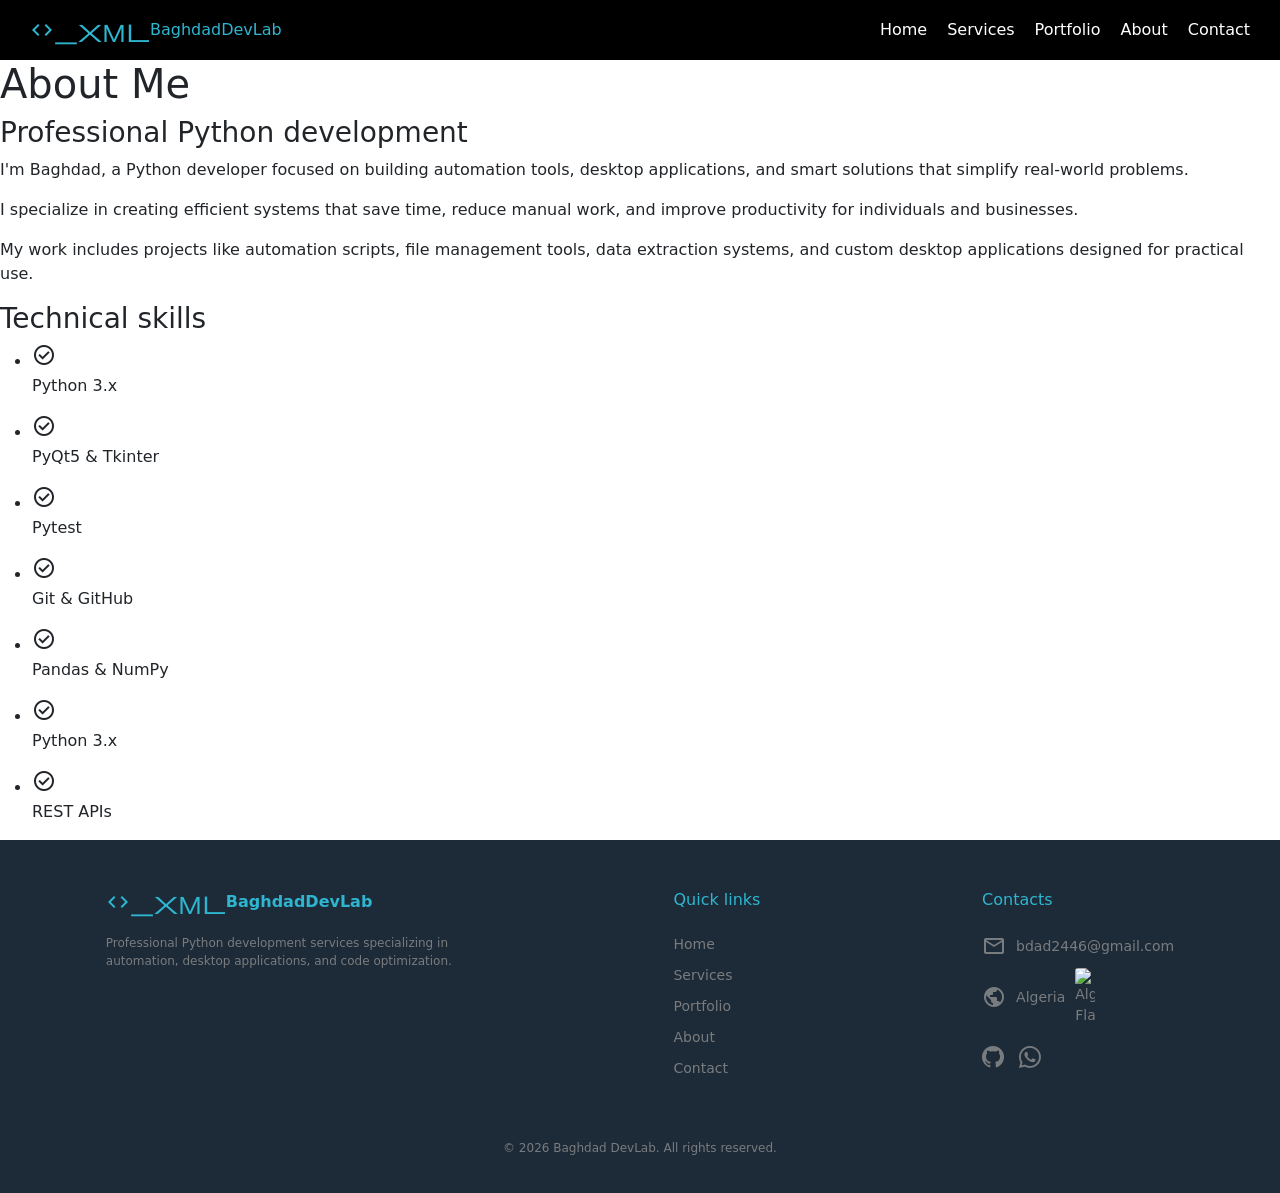
==== about.html @ 9942b9b2 "Add files via upload" ====
<!DOCTYPE html>
<html lang="en">

<head>
    <meta charset="UTF-8">
    <meta name="viewport" content="width=device-width, initial-scale=1.0">
    <title>About | BaghdadDevLab</title>

    <!-- Icons -->
    <link href="https://fonts.googleapis.com/css2?family=Material+Symbols+Outlined" rel="stylesheet">

    <!-- Bootstrap -->
    <link href="https://cdn.jsdelivr.net/npm/bootstrap@5.3.8/dist/css/bootstrap.min.css" rel="stylesheet">

    <link rel="stylesheet" href="css/about.css">
</head>

<body>
    <!-- Header -->
    <div id="header"></div>

    <!-- About Section -->
    <section class="about_section">
        <h1>About Me</h1>

        <div class="parent_div">

            <section class="left_section">
                <h3>Professional Python development</h3>
                <div class="intro">
                    <p>
                        I'm Baghdad, a Python developer focused on building automation tools,
                        desktop applications, and smart solutions that simplify real-world problems.
                    </p>

                    <p>
                        I specialize in creating efficient systems that save time, reduce manual work,
                        and improve productivity for individuals and businesses.

                    </p>

                    <p>
                        My work includes projects like automation scripts, file management tools,
                        data extraction systems, and custom desktop applications designed for practical use.
                    </p>
                </div>
            </section>

            <section class="right_section">

                <h3>Technical skills</h3>
                <div class="lists_div">
                    <ul class="l_ul">
                        <li><span class="material-symbols-outlined">check_circle</span>
                            <p>Python 3.x</p>
                        </li>
                        <li><span class="material-symbols-outlined">check_circle</span>
                            <p>PyQt5 & Tkinter</p>
                        </li>
                        <li><span class="material-symbols-outlined">check_circle</span>
                            <p>Pytest</p>
                        </li>
                        <li><span class="material-symbols-outlined">check_circle</span>
                            <p>Git & GitHub</p>
                        </li>
                    </ul>
                    <ul class=r_ul">
                        <li><span class="material-symbols-outlined">check_circle</span>
                            <p>Pandas & NumPy</p>
                        </li>
                        <li><span class="material-symbols-outlined">check_circle</span>
                            <p>Python 3.x</p>
                        </li>
                        <li><span class="material-symbols-outlined">check_circle</span>
                            <p>REST APIs</p>
                        </li>
                    </ul>
                </div>
            </section>

        </div>
    </section>
    <!-- Footer -->
    <div id="footer"></div>

    <!-- Load Header/Footer -->
    <script>
        fetch('header.html')
            .then(res => res.text())
            .then(data => document.getElementById('header').innerHTML = data);

        fetch('footer.html')
            .then(res => res.text())
            .then(data => document.getElementById('footer').innerHTML = data);
    </script>
</body>

</html>
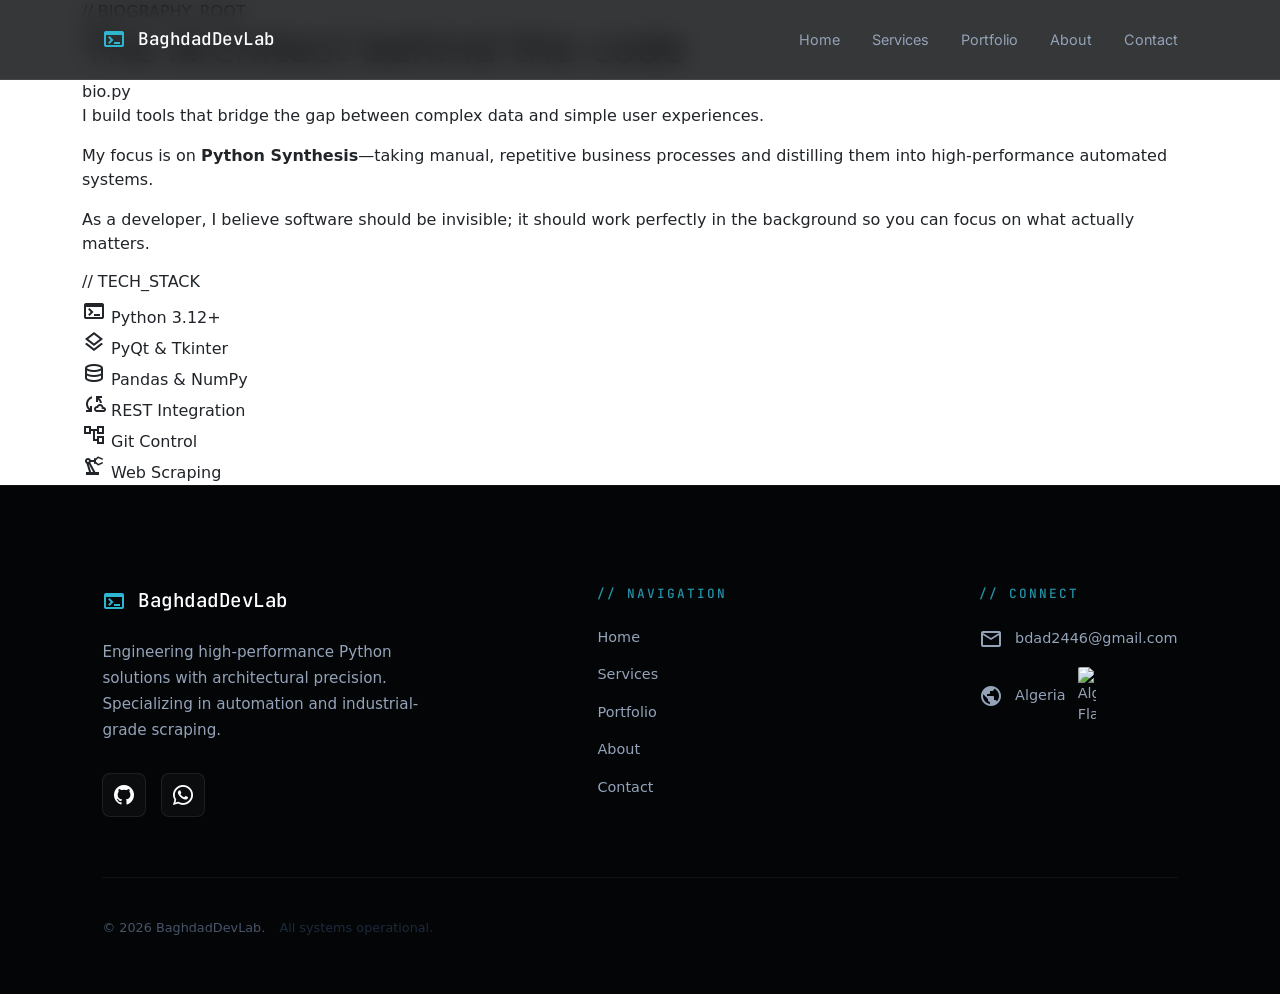
==== commit fc01320b: "Update about.html" ====
--- a/about.html
+++ b/about.html
@@ -4,95 +4,90 @@
 <head>
     <meta charset="UTF-8">
     <meta name="viewport" content="width=device-width, initial-scale=1.0">
-    <title>About | BaghdadDevLab</title>
+    <title>Engineer | BaghdadDevLab</title>
 
-    <!-- Icons -->
+    <link
+        href="https://fonts.googleapis.com/css2?family=Inter:wght@300;400;600;800&family=JetBrains+Mono:wght@500&display=swap"
+        rel="stylesheet">
     <link href="https://fonts.googleapis.com/css2?family=Material+Symbols+Outlined" rel="stylesheet">
-
-    <!-- Bootstrap -->
-    <link href="https://cdn.jsdelivr.net/npm/bootstrap@5.3.8/dist/css/bootstrap.min.css" rel="stylesheet">
-
+    <link href="https://cdn.jsdelivr.net/npm/bootstrap@5.3.3/dist/css/bootstrap.min.css" rel="stylesheet">
     <link rel="stylesheet" href="css/about.css">
 </head>
 
 <body>
-    <!-- Header -->
+
     <div id="header"></div>
 
-    <!-- About Section -->
-    <section class="about_section">
-        <h1>About Me</h1>
+    <main class="about_wrapper">
+        <div class="ambient-glow"></div>
 
-        <div class="parent_div">
+        <div class="container">
+            <header class="about_header">
+                <div class="badge_code">// BIOGRAPHY_ROOT</div>
+                <h1>The <span class="text_gradient">Architect</span> behind the code</h1>
+            </header>
 
-            <section class="left_section">
-                <h3>Professional Python development</h3>
-                <div class="intro">
-                    <p>
-                        I'm Baghdad, a Python developer focused on building automation tools,
-                        desktop applications, and smart solutions that simplify real-world problems.
-                    </p>
+            <div class="parent_grid">
+                <section class="bio_content">
+                    <div class="terminal_window">
+                        <div class="terminal_header">
+                            <span class="dot red"></span>
+                            <span class="dot yellow"></span>
+                            <span class="dot green"></span>
+                            <span class="terminal_title">bio.py</span>
+                        </div>
+                        <div class="terminal_body">
+                            <p class="highlight">I build tools that bridge the gap between complex data and simple user
+                                experiences.</p>
+                            <p>My focus is on <strong>Python Synthesis</strong>—taking manual, repetitive business
+                                processes and distilling them into high-performance automated systems.</p>
+                            <p>As a developer, I believe software should be invisible; it should work perfectly in the
+                                background so you can focus on what actually matters.</p>
+                        </div>
+                    </div>
+                </section>
 
-                    <p>
-                        I specialize in creating efficient systems that save time, reduce manual work,
-                        and improve productivity for individuals and businesses.
+                <section class="tech_specs">
+                    <div class="spec_card">
+                        <h6>// TECH_STACK</h6>
+                        <div class="skill_grid">
+                            <div class="skill_item">
+                                <span class="material-symbols-outlined">terminal</span>
+                                <span>Python 3.12+</span>
+                            </div>
+                            <div class="skill_item">
+                                <span class="material-symbols-outlined">layers</span>
+                                <span>PyQt & Tkinter</span>
+                            </div>
+                            <div class="skill_item">
+                                <span class="material-symbols-outlined">database</span>
+                                <span>Pandas & NumPy</span>
+                            </div>
+                            <div class="skill_item">
+                                <span class="material-symbols-outlined">cloud_sync</span>
+                                <span>REST Integration</span>
+                            </div>
+                            <div class="skill_item">
+                                <span class="material-symbols-outlined">account_tree</span>
+                                <span>Git Control</span>
+                            </div>
+                            <div class="skill_item">
+                                <span class="material-symbols-outlined">precision_manufacturing</span>
+                                <span>Web Scraping</span>
+                            </div>
+                        </div>
+                    </div>
+                </section>
+            </div>
+        </div>
+    </main>
 
-                    </p>
-
-                    <p>
-                        My work includes projects like automation scripts, file management tools,
-                        data extraction systems, and custom desktop applications designed for practical use.
-                    </p>
-                </div>
-            </section>
-
-            <section class="right_section">
-
-                <h3>Technical skills</h3>
-                <div class="lists_div">
-                    <ul class="l_ul">
-                        <li><span class="material-symbols-outlined">check_circle</span>
-                            <p>Python 3.x</p>
-                        </li>
-                        <li><span class="material-symbols-outlined">check_circle</span>
-                            <p>PyQt5 & Tkinter</p>
-                        </li>
-                        <li><span class="material-symbols-outlined">check_circle</span>
-                            <p>Pytest</p>
-                        </li>
-                        <li><span class="material-symbols-outlined">check_circle</span>
-                            <p>Git & GitHub</p>
-                        </li>
-                    </ul>
-                    <ul class=r_ul">
-                        <li><span class="material-symbols-outlined">check_circle</span>
-                            <p>Pandas & NumPy</p>
-                        </li>
-                        <li><span class="material-symbols-outlined">check_circle</span>
-                            <p>Python 3.x</p>
-                        </li>
-                        <li><span class="material-symbols-outlined">check_circle</span>
-                            <p>REST APIs</p>
-                        </li>
-                    </ul>
-                </div>
-            </section>
-
-        </div>
-    </section>
-    <!-- Footer -->
     <div id="footer"></div>
 
-    <!-- Load Header/Footer -->
     <script>
-        fetch('header.html')
-            .then(res => res.text())
-            .then(data => document.getElementById('header').innerHTML = data);
-
-        fetch('footer.html')
-            .then(res => res.text())
-            .then(data => document.getElementById('footer').innerHTML = data);
+        fetch('header.html').then(r => r.text()).then(d => document.getElementById('header').innerHTML = d);
+        fetch('footer.html').then(r => r.text()).then(d => document.getElementById('footer').innerHTML = d);
     </script>
 </body>
 
-</html>+</html>
--- a/css/about.css
+++ b/css/about.css
@@ -0,0 +1,132 @@
+/* ABOUT SECTION BASE */
+.about_section {
+    min-height: 100vh;
+    padding: 80px 5%; /* Increased padding for professional breathing room */
+    display: flex;
+    flex-direction: column;
+    justify-content: center;
+    align-items: center;
+    gap: 50px;
+    background: #070b13;
+    color: #94a3b8;
+}
+
+.about_section > h1 {
+    color: white;
+    font-weight: 800;
+    font-size: clamp(2rem, 5vw, 3rem);
+    text-align: center;
+}
+
+/* Parent container */
+.about_section .parent_div {
+    width: 100%;
+    max-width: 1200px;
+    display: flex;
+    justify-content: space-between;
+    align-items: flex-start; /* Align content to top */
+    gap: 40px;
+}
+
+/* Shared Section Styles (Left & Right) */
+.about_section .left_section,
+.about_section .right_section {
+    flex: 1; /* Distributes space equally without needing width: 50% */
+    display: flex;
+    flex-direction: column;
+    gap: 25px;
+}
+
+.about_section h3 {
+    color: white;
+    font-weight: 700;
+    font-size: 1.5rem;
+    position: relative;
+    padding-bottom: 10px;
+}
+
+/* Add a subtle accent line under headings */
+.about_section h3::after {
+    content: '';
+    position: absolute;
+    bottom: 0;
+    left: 0;
+    width: 50px;
+    height: 3px;
+    background: #2eb6d1;
+    border-radius: 2px;
+}
+
+/* Left Section Content */
+.about_section .left_section .intro p {
+    font-size: 1rem;
+    line-height: 1.8;
+    margin-bottom: 15px;
+}
+
+/* Right Section Content */
+.about_section .right_section .lists_div {
+    display: flex;
+    flex-wrap: wrap; /* Allows lists to stack on smaller tablets */
+    gap: 30px;
+}
+
+.about_section .right_section .lists_div ul {
+    padding: 0;
+    margin: 0;
+}
+
+.about_section .right_section .lists_div ul li {
+    list-style: none;
+    display: flex;
+    align-items: center;
+    margin-bottom: 12px;
+}
+
+.about_section .right_section .lists_div ul li .material-symbols-outlined {
+    color: #2eb6d1;
+    font-size: 22px;
+    margin-right: 12px;
+    background: rgba(46, 182, 209, 0.1);
+    padding: 5px;
+    border-radius: 50%;
+}
+
+.about_section .right_section .lists_div ul li p {
+    margin: 0;
+    font-size: 0.95rem;
+}
+
+/* MOBILE RESPONSIVE OVERRIDES */
+@media (max-width: 992px) {
+    .about_section .parent_div {
+        gap: 30px;
+    }
+}
+
+@media (max-width: 768px) {
+    .about_section {
+        padding: 60px 20px;
+        gap: 40px;
+    }
+
+    .about_section .parent_div {
+        flex-direction: column;
+        align-items: flex-start; /* Better for reading text */
+    }
+
+    .about_section .left_section,
+    .about_section .right_section {
+        width: 100%;
+    }
+
+    /* Center the main title on mobile */
+    .about_section h3::after {
+        left: 0; /* Keeps the accent line aligned with text */
+    }
+
+    .about_section .right_section .lists_div {
+        flex-direction: column;
+        gap: 10px;
+    }
+}
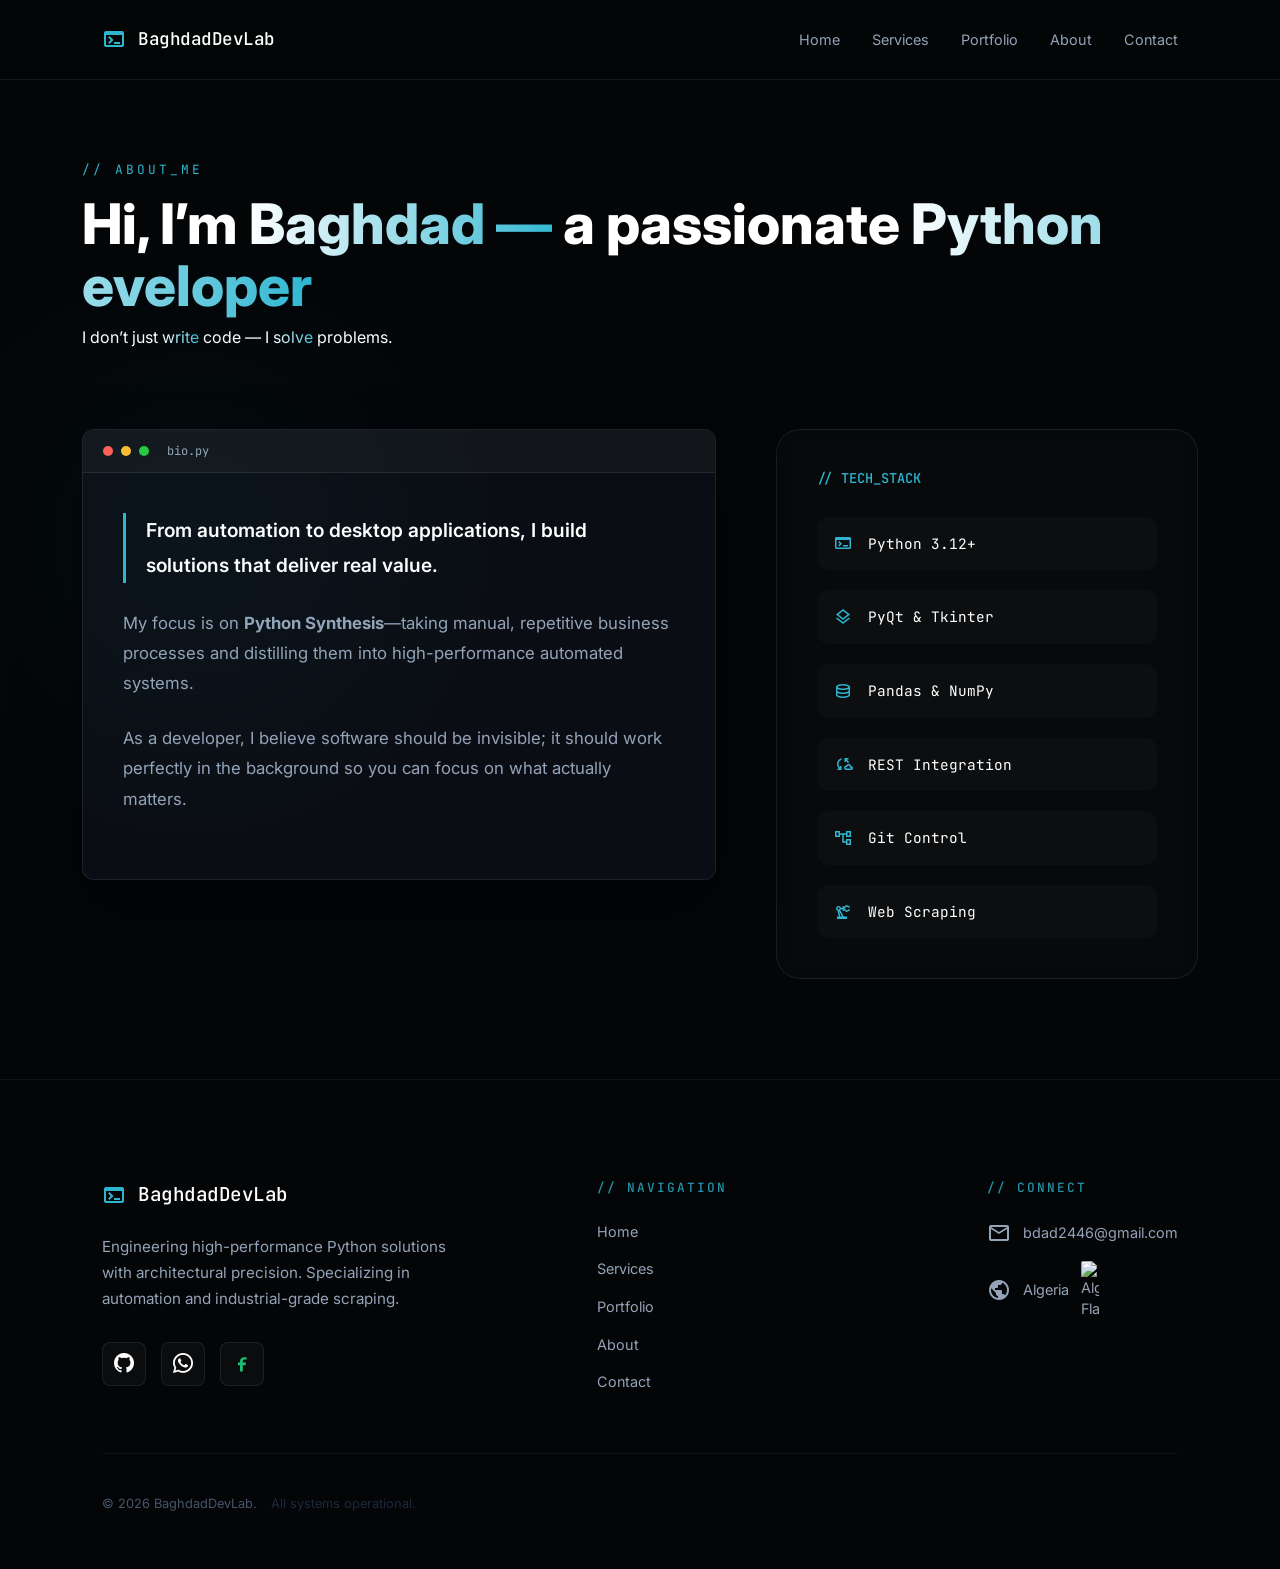
==== commit 3f6cc238: "Update about.html" ====
--- a/about.html
+++ b/about.html
@@ -4,7 +4,7 @@
 <head>
     <meta charset="UTF-8">
     <meta name="viewport" content="width=device-width, initial-scale=1.0">
-    <title>Engineer | BaghdadDevLab</title>
+    <title>About | BaghdadDevLab</title>
 
     <link
         href="https://fonts.googleapis.com/css2?family=Inter:wght@300;400;600;800&family=JetBrains+Mono:wght@500&display=swap"
@@ -23,8 +23,12 @@
 
         <div class="container">
             <header class="about_header">
-                <div class="badge_code">// BIOGRAPHY_ROOT</div>
-                <h1>The <span class="text_gradient">Architect</span> behind the code</h1>
+                <div class="badge_code">// ABOUT_ME</div>
+
+                <h1>Hi, I’m <span class="text_gradient"> Baghdad — </span>a passionate<span class="text_gradient">
+                        Python eveloper </span></h1>
+                <P>I don’t just <span class="text_gradient">write</span> code — I <span class="text_gradient">solve
+                    </span>problems.</P>
             </header>
 
             <div class="parent_grid">
@@ -37,8 +41,8 @@
                             <span class="terminal_title">bio.py</span>
                         </div>
                         <div class="terminal_body">
-                            <p class="highlight">I build tools that bridge the gap between complex data and simple user
-                                experiences.</p>
+                            <p class="highlight">From automation to desktop applications, I build solutions that deliver
+                                real value.</p>
                             <p>My focus is on <strong>Python Synthesis</strong>—taking manual, repetitive business
                                 processes and distilling them into high-performance automated systems.</p>
                             <p>As a developer, I believe software should be invisible; it should work perfectly in the
--- a/css/about.css
+++ b/css/about.css
@@ -1,132 +1,183 @@
-/* ABOUT SECTION BASE */
-.about_section {
-    min-height: 100vh;
-    padding: 80px 5%; /* Increased padding for professional breathing room */
-    display: flex;
-    flex-direction: column;
-    justify-content: center;
-    align-items: center;
-    gap: 50px;
-    background: #070b13;
-    color: #94a3b8;
+:root {
+    --bg: #030507;
+    --card-bg: rgba(255, 255, 255, 0.02);
+    --border: rgba(255, 255, 255, 0.08);
+    --accent: #2eb6d1;
+    --text-dim: #94a3b8;
+    --font-code: 'JetBrains Mono', monospace;
 }
 
-.about_section > h1 {
+body {
+    background: var(--bg);
     color: white;
-    font-weight: 800;
-    font-size: clamp(2rem, 5vw, 3rem);
-    text-align: center;
+    font-family: 'Inter', sans-serif;
 }
 
-/* Parent container */
-.about_section .parent_div {
-    width: 100%;
-    max-width: 1200px;
-    display: flex;
-    justify-content: space-between;
-    align-items: flex-start; /* Align content to top */
-    gap: 40px;
+.about_wrapper {
+    position: relative;
+    padding: 160px 0 100px;
 }
 
-/* Shared Section Styles (Left & Right) */
-.about_section .left_section,
-.about_section .right_section {
-    flex: 1; /* Distributes space equally without needing width: 50% */
-    display: flex;
-    flex-direction: column;
-    gap: 25px;
+.ambient-glow {
+    position: absolute;
+    top: 20%;
+    left: -10%;
+    width: 50vw;
+    height: 50vw;
+    background: radial-gradient(circle, rgba(46, 182, 209, 0.04) 0%, transparent 70%);
+    pointer-events: none;
 }
 
-.about_section h3 {
-    color: white;
-    font-weight: 700;
-    font-size: 1.5rem;
-    position: relative;
-    padding-bottom: 10px;
+/* HEADER */
+.about_header {
+    margin-bottom: 80px;
 }
 
-/* Add a subtle accent line under headings */
-.about_section h3::after {
-    content: '';
-    position: absolute;
-    bottom: 0;
-    left: 0;
-    width: 50px;
-    height: 3px;
-    background: #2eb6d1;
-    border-radius: 2px;
-}
-
-/* Left Section Content */
-.about_section .left_section .intro p {
-    font-size: 1rem;
-    line-height: 1.8;
+.badge_code {
+    font-family: var(--font-code);
+    color: var(--accent);
+    font-size: 0.8rem;
+    letter-spacing: 3px;
     margin-bottom: 15px;
 }
 
-/* Right Section Content */
-.about_section .right_section .lists_div {
-    display: flex;
-    flex-wrap: wrap; /* Allows lists to stack on smaller tablets */
-    gap: 30px;
+.about_header h1 {
+    font-size: clamp(2.5rem, 5vw, 3.5rem);
+    font-weight: 800;
+    line-height: 1.1;
 }
 
-.about_section .right_section .lists_div ul {
-    padding: 0;
-    margin: 0;
+.text_gradient {
+    background: linear-gradient(90deg, #fff, var(--accent));
+    -webkit-background-clip: text;
+    -webkit-text-fill-color: transparent;
 }
 
-.about_section .right_section .lists_div ul li {
-    list-style: none;
+/* GRID */
+.parent_grid {
+    display: grid;
+    grid-template-columns: 1.2fr 0.8fr;
+    gap: 60px;
+    align-items: start;
+}
+
+/* TERMINAL WINDOW STYLE */
+.terminal_window {
+    background: #0a0e14;
+    border: 1px solid var(--border);
+    border-radius: 12px;
+    overflow: hidden;
+    box-shadow: 0 30px 60px rgba(0, 0, 0, 0.5);
+}
+
+.terminal_header {
+    background: rgba(255, 255, 255, 0.03);
+    padding: 12px 20px;
     display: flex;
     align-items: center;
-    margin-bottom: 12px;
+    gap: 8px;
+    border-bottom: 1px solid var(--border);
 }
 
-.about_section .right_section .lists_div ul li .material-symbols-outlined {
-    color: #2eb6d1;
-    font-size: 22px;
-    margin-right: 12px;
-    background: rgba(46, 182, 209, 0.1);
-    padding: 5px;
+.dot {
+    width: 10px;
+    height: 10px;
     border-radius: 50%;
 }
 
-.about_section .right_section .lists_div ul li p {
-    margin: 0;
-    font-size: 0.95rem;
+.red {
+    background: #ff5f56;
 }
 
-/* MOBILE RESPONSIVE OVERRIDES */
-@media (max-width: 992px) {
-    .about_section .parent_div {
-        gap: 30px;
-    }
+.yellow {
+    background: #ffbd2e;
 }
 
-@media (max-width: 768px) {
-    .about_section {
-        padding: 60px 20px;
+.green {
+    background: #27c93f;
+}
+
+.terminal_title {
+    font-family: var(--font-code);
+    font-size: 12px;
+    color: var(--text-dim);
+    margin-left: 10px;
+}
+
+.terminal_body {
+    padding: 40px;
+}
+
+.terminal_body p {
+    font-size: 1.05rem;
+    line-height: 1.8;
+    color: var(--text-dim);
+    margin-bottom: 25px;
+}
+
+.terminal_body .highlight {
+    color: #fff;
+    font-size: 1.2rem;
+    font-weight: 600;
+    border-left: 3px solid var(--accent);
+    padding-left: 20px;
+}
+
+/* SKILL SPEC CARD */
+.spec_card {
+    background: var(--card-bg);
+    border: 1px solid var(--border);
+    padding: 40px;
+    border-radius: 24px;
+    backdrop-filter: blur(10px);
+}
+
+.spec_card h6 {
+    font-family: var(--font-code);
+    color: var(--accent);
+    margin-bottom: 30px;
+    font-size: 0.85rem;
+}
+
+.skill_grid {
+    display: grid;
+    gap: 20px;
+}
+
+.skill_item {
+    display: flex;
+    align-items: center;
+    gap: 15px;
+    padding: 15px;
+    background: rgba(255, 255, 255, 0.02);
+    border-radius: 12px;
+    border: 1px solid transparent;
+    transition: 0.3s;
+}
+
+.skill_item:hover {
+    border-color: var(--accent);
+    background: rgba(46, 182, 209, 0.05);
+}
+
+.skill_item span:first-child {
+    color: var(--accent);
+    font-size: 20px;
+}
+
+.skill_item span:last-child {
+    font-family: var(--font-code);
+    font-size: 0.9rem;
+}
+
+/* RESPONSIVE */
+@media (max-width: 992px) {
+    .parent_grid {
+        grid-template-columns: 1fr;
         gap: 40px;
     }
 
-    .about_section .parent_div {
-        flex-direction: column;
-        align-items: flex-start; /* Better for reading text */
-    }
-
-    .about_section .left_section,
-    .about_section .right_section {
-        width: 100%;
-    }
-
-    /* Center the main title on mobile */
-    .about_section h3::after {
-        left: 0; /* Keeps the accent line aligned with text */
-    }
-
-    .about_section .right_section .lists_div {
-        flex-direction: column;
-        gap: 10px;
+    .about_wrapper {
+        padding-top: 100px;
     }
 }
